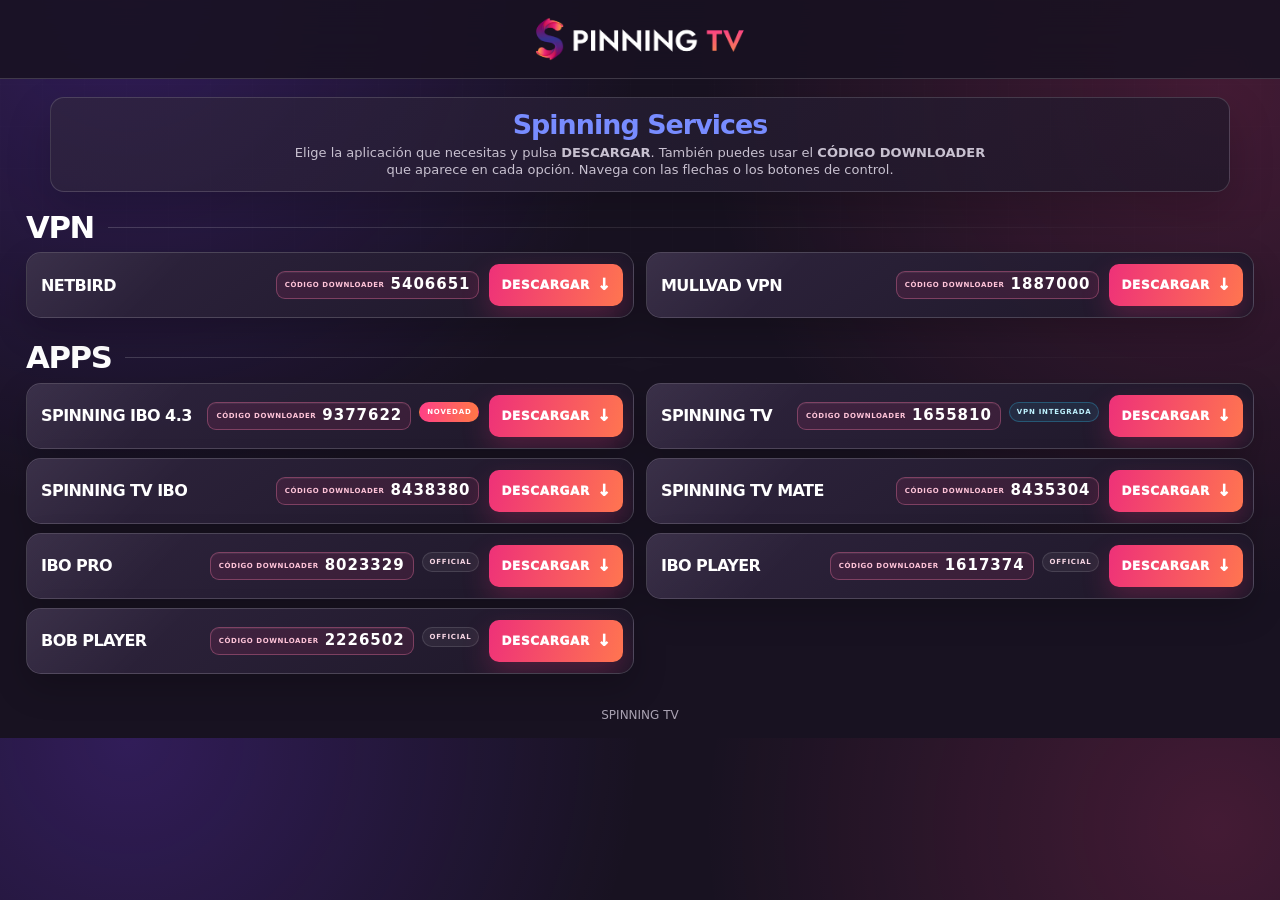
==== index.html @ a98658ad "Add files via upload" ====
<!doctype html>
<html lang="es">
<head>
  <meta charset="utf-8">
  <meta name="viewport" content="width=device-width, initial-scale=1">
  <meta http-equiv="Cache-Control" content="no-cache, no-store, must-revalidate">
  <meta http-equiv="Pragma" content="no-cache">
  <meta http-equiv="Expires" content="0">
  <meta name="theme-color" content="#181221">
  <title>Spinning TV · Descargas</title>
  <style>
    :root {
      --bg: #181221;
      --panel: rgba(42, 32, 56, .94);
      --line: rgba(255, 255, 255, .17);
      --text: #fff;
      --muted: #c8c1d0;
      --pink: #ff3f88;
      --orange: #ff7a45;
      --violet: #7c3cff;
      --cyan: #2dcfff;
    }

    * {
      box-sizing: border-box;
      -webkit-user-select: none;
      user-select: none;
    }
    html { scroll-behavior: smooth; }
    body {
      margin: 0;
      min-width: 320px;
      color: var(--text);
      background:
        radial-gradient(circle at 10% 0%, rgba(124, 60, 255, .25), transparent 32rem),
        radial-gradient(circle at 95% 12%, rgba(255, 63, 136, .19), transparent 32rem),
        var(--bg);
      font-family: Inter, ui-sans-serif, system-ui, -apple-system, BlinkMacSystemFont, "Segoe UI", sans-serif;
      -webkit-font-smoothing: antialiased;
    }

    body::before {
      content: "";
      position: fixed;
      inset: 0;
      pointer-events: none;
      opacity: .34;
      background-image:
        linear-gradient(rgba(255,255,255,.035) 1px, transparent 1px),
        linear-gradient(90deg, rgba(255,255,255,.035) 1px, transparent 1px);
      background-size: 42px 42px;
      mask-image: linear-gradient(to bottom, #000, transparent 72%);
    }

    img {
      display: block;
      max-width: 100%;
      pointer-events: none;
      -webkit-user-drag: none;
      user-drag: none;
    }
    a { color: inherit; }

    .topbar {
      position: relative;
      z-index: 2;
      border-bottom: 1px solid var(--line);
      background: rgba(24, 18, 33, .88);
      backdrop-filter: blur(18px);
    }

    .topbar-inner {
      width: min(1120px, calc(100% - 40px));
      min-height: 112px;
      margin: 0 auto;
      display: flex;
      align-items: center;
      justify-content: center;
    }

    .brand { width: min(440px, 72vw); }
    .brand img { width: 100%; height: 76px; object-fit: contain; object-position: center; }

    main {
      position: relative;
      z-index: 1;
      width: min(1120px, calc(100% - 40px));
      margin: 0 auto;
      padding: 34px 0 72px;
    }

    .intro {
      max-width: 920px;
      margin: 0 auto 48px;
      padding: 24px 30px;
      border: 1px solid rgba(255,255,255,.15);
      border-radius: 18px;
      background: linear-gradient(145deg, rgba(48,37,63,.72), rgba(29,23,40,.72));
      box-shadow: 0 18px 45px rgba(0,0,0,.18);
      text-align: center;
    }

    .intro h1 {
      margin: 0 0 10px;
      color: #788cff;
      font-size: clamp(27px, 3.4vw, 37px);
      line-height: 1.1;
      letter-spacing: -.035em;
    }

    .intro p {
      max-width: 710px;
      margin: 0 auto;
      color: #c8c1d0;
      font-size: 15px;
      line-height: 1.55;
    }

    .catalog + .catalog { margin-top: 56px; }

    .section-head {
      max-width: 920px;
      margin: 0 auto 18px;
      display: flex;
      align-items: center;
      gap: 18px;
    }

    h2 {
      margin: 0;
      font-size: clamp(30px, 4vw, 42px);
      line-height: 1;
      letter-spacing: -.045em;
    }

    .section-line { height: 1px; flex: 1; background: linear-gradient(90deg, var(--line), transparent); }

    .grid {
      max-width: 920px;
      margin: 0 auto;
      display: grid;
      grid-template-columns: 1fr;
      gap: 13px;
    }

    .card {
      position: relative;
      overflow: hidden;
      display: flex;
      flex-direction: row;
      border: 1px solid var(--line);
      border-radius: 20px;
      background: linear-gradient(145deg, rgba(48, 37, 63, .98), rgba(29, 23, 40, .98));
      box-shadow: 0 14px 34px rgba(0, 0, 0, .20);
      transition: transform .24s ease, border-color .24s ease, box-shadow .24s ease;
    }

    .card::after {
      content: "";
      position: absolute;
      inset: 0;
      pointer-events: none;
      border-radius: inherit;
      background: linear-gradient(135deg, rgba(255,255,255,.055), transparent 25%);
    }

    .card:hover {
      transform: translateX(5px);
      border-color: rgba(255, 76, 140, .35);
      box-shadow: 0 18px 42px rgba(0, 0, 0, .30), 0 0 34px rgba(124, 60, 255, .08);
    }


    .badge {
      align-self: flex-start;
      padding: 8px 11px;
      border: 1px solid rgba(255,255,255,.12);
      border-radius: 999px;
      color: #f8d7e5;
      background: rgba(255,255,255,.055);
      font-size: 10px;
      font-weight: 900;
      letter-spacing: .11em;
      text-transform: uppercase;
      white-space: nowrap;
    }

    .badge.hot { color: #fff; border-color: transparent; background: linear-gradient(100deg, var(--pink), var(--orange)); }
    .badge.vpn { color: #bff3ff; border-color: rgba(45,207,255,.27); background: rgba(45,207,255,.09); }

    .card-body {
      width: 100%;
      min-height: 88px;
      padding: 15px 18px;
      display: flex;
      align-items: center;
      justify-content: space-between;
      gap: 18px;
    }

    .title-group {
      min-width: 0;
      flex: 1;
      display: flex;
      flex-direction: row;
      flex-wrap: wrap;
      align-items: center;
      gap: 9px 14px;
    }

    .card h3 {
      min-width: 230px;
      margin: 0;
      font-size: clamp(21px, 2.2vw, 26px);
      line-height: 1.08;
      letter-spacing: -.035em;
    }

    .downloader-code {
      width: fit-content;
      padding: 7px 10px 8px;
      display: flex;
      align-items: center;
      gap: 8px;
      border: 1px solid rgba(255, 126, 172, .34);
      border-radius: 12px;
      color: #fff;
      background: rgba(255, 63, 136, .10);
      box-shadow: inset 0 1px 0 rgba(255,255,255,.06);
    }

    .downloader-code span {
      color: #ffc4d9;
      font-size: 9px;
      font-weight: 900;
      letter-spacing: .08em;
      text-transform: uppercase;
    }

    .downloader-code strong {
      font-size: 18px;
      line-height: 1;
      letter-spacing: .065em;
      font-variant-numeric: tabular-nums;
    }

    .download {
      position: relative;
      z-index: 2;
      isolation: isolate;
      min-width: 165px;
      min-height: 50px;
      padding: 12px 18px;
      display: inline-flex;
      align-items: center;
      justify-content: center;
      gap: 10px;
      border-radius: 13px;
      color: #fff;
      background: linear-gradient(105deg, #ee3179, #ff7550);
      box-shadow: 0 12px 28px rgba(238, 49, 121, .24);
      font-size: 15px;
      font-weight: 950;
      letter-spacing: .055em;
      text-decoration: none;
      text-transform: uppercase;
      transition: transform .22s ease, filter .22s ease, box-shadow .22s ease;
    }

    .download::before {
      content: "";
      position: absolute;
      z-index: -1;
      inset: -7px;
      border-radius: 20px;
      background: linear-gradient(105deg, var(--pink), var(--orange));
      filter: blur(17px);
      opacity: 0;
      transform: scale(.88);
      transition: opacity .22s ease, transform .22s ease;
    }

    .download::after { content: "↓"; font-size: 19px; line-height: 1; }
    .download:hover,
    .download:focus-visible {
      transform: translateY(-4px) scale(1.055);
      filter: brightness(1.14) saturate(1.15);
      box-shadow:
        0 0 15px rgba(255, 63, 136, .88),
        0 0 38px rgba(255, 87, 108, .68),
        0 18px 38px rgba(238, 49, 121, .36);
    }

    .download:hover::before,
    .download:focus-visible::before {
      opacity: .88;
      transform: scale(1.05);
      animation: download-glow 1.05s ease-in-out infinite alternate;
    }

    .download:focus-visible { outline: 3px solid #fff; outline-offset: 5px; }

    @keyframes download-glow {
      from { opacity: .62; filter: blur(14px); }
      to { opacity: 1; filter: blur(21px); }
    }

    footer {
      padding: 0 20px 34px;
      color: #aaa3b3;
      font-size: 12px;
      text-align: center;
    }

    @media (max-width: 850px) {
      .grid { grid-template-columns: 1fr; }
      .catalog + .catalog { margin-top: 50px; }
    }

    /* Vista compacta para televisores y pantallas grandes */
    @media (min-width: 900px) {
      .topbar-inner {
        width: min(1460px, calc(100% - 52px));
        min-height: 78px;
      }

      .brand { width: min(330px, 38vw); }
      .brand img { height: 54px; }

      main {
        width: min(1460px, calc(100% - 52px));
        padding: 18px 0 34px;
      }

      .intro {
        max-width: 1180px;
        margin-bottom: 20px;
        padding: 12px 22px;
        border-radius: 14px;
      }

      .intro h1 {
        margin-bottom: 4px;
        font-size: clamp(23px, 2.1vw, 31px);
      }

      .intro p {
        font-size: 13px;
        line-height: 1.35;
      }

      .catalog + .catalog { margin-top: 24px; }

      .section-head {
        max-width: 1460px;
        margin-bottom: 10px;
        gap: 14px;
      }

      h2 { font-size: clamp(25px, 2.4vw, 34px); }

      .grid {
        max-width: 1460px;
        grid-template-columns: repeat(2, minmax(0, 1fr));
        gap: 9px 12px;
      }

      .card { border-radius: 15px; }

      .card-body {
        min-height: 64px;
        padding: 8px 10px 8px 14px;
        gap: 10px;
      }

      .title-group {
        flex-wrap: nowrap;
        gap: 8px;
      }

      .card h3 {
        min-width: 0;
        flex: 1 1 auto;
        font-size: clamp(16px, 1.25vw, 20px);
        white-space: nowrap;
      }

      .downloader-code {
        flex: 0 0 auto;
        padding: 5px 8px 6px;
        gap: 6px;
        border-radius: 9px;
      }

      .downloader-code span { font-size: 7px; }
      .downloader-code strong { font-size: 15px; }

      .badge {
        flex: 0 0 auto;
        padding: 5px 7px;
        font-size: 7px;
      }

      .download {
        min-width: 132px;
        min-height: 42px;
        padding: 8px 12px;
        gap: 7px;
        border-radius: 10px;
        font-size: 12px;
      }

      .download::after { font-size: 16px; }

      footer { padding: 0 20px 16px; }
    }

    @media (max-width: 560px) {
      .topbar-inner, main { width: min(100% - 24px, 1120px); }
      .topbar-inner { min-height: 92px; }
      .brand { width: 280px; }
      .brand img { height: 58px; }
      main { padding-top: 38px; }
      .intro { margin-bottom: 38px; padding: 20px 17px; }
      .intro p { font-size: 14px; }
      .section-head { gap: 12px; }
      .card { border-radius: 20px; }
      .card-body { padding: 20px 16px 18px; flex-direction: column; align-items: stretch; gap: 16px; }
      .title-group { flex-direction: column; align-items: center; }
      .card h3 { font-size: 23px; text-align: center; }
      .card h3 { min-width: 0; }
      .downloader-code { flex-direction: column; gap: 5px; padding: 10px 16px; }
      .downloader-code strong { font-size: 20px; }
      .download { width: 100%; min-height: 56px; font-size: 17px; }
      .badge { padding: 7px 9px; font-size: 9px; }
    }

    @media (prefers-reduced-motion: reduce) {
      html { scroll-behavior: auto; }
      *, *::before, *::after { transition: none !important; }
    }
  </style>
</head>
<body>
  <header class="topbar">
    <div class="topbar-inner">
      <div class="brand" aria-label="Spinning TV">
        <img src="[data-uri]" alt="Spinning TV">
      </div>
    </div>
  </header>

  <main>
    <section class="intro" aria-labelledby="intro-title">
      <h1 id="intro-title">Spinning Services</h1>
      <p>Elige la aplicación que necesitas y pulsa <strong>DESCARGAR</strong>. También puedes usar el <strong>CÓDIGO DOWNLOADER</strong> que aparece en cada opción. Navega con las flechas o los botones de control.</p>
    </section>
    <section class="catalog" id="vpn" aria-labelledby="vpn-title">
      <div class="section-head">
        <h2 id="vpn-title">VPN</h2>
        <span class="section-line"></span>
      </div>
      <div class="grid">
        <article class="card">
          <div class="card-body">
            <div class="title-group">
              <h3>NETBIRD</h3>
              <div class="downloader-code"><span>Código Downloader</span><strong>5406651</strong></div>
            </div>
            <a class="download" href="https://github.com/msadk2/APPS/releases/download/SPINNINGTV/netbird-v0.5.0.apk" download>Descargar</a>
          </div>
        </article>

        <article class="card">
          <div class="card-body">
            <div class="title-group">
              <h3>MULLVAD VPN</h3>
              <div class="downloader-code"><span>Código Downloader</span><strong>1887000</strong></div>
            </div>
            <a class="download" href="https://github.com/msadk2/APPS/releases/download/SPINNINGTV/MullvadVPN-2025.1.apk" download>Descargar</a>
          </div>
        </article>
      </div>
    </section>

    <section class="catalog" id="apps" aria-labelledby="apps-title">
      <div class="section-head">
        <h2 id="apps-title">APPS</h2>
        <span class="section-line"></span>
      </div>
      <div class="grid">
        <article class="card">
          <div class="card-body">
            <div class="title-group">
              <h3>SPINNING IBO 4.3</h3>
              <div class="downloader-code"><span>Código Downloader</span><strong>9377622</strong></div>
              <span class="badge hot">Novedad</span>
            </div>
            <a class="download" href="https://github.com/msadk2/APPS/releases/download/SPINNINGTV/SPINNING.IBO.4.3.apk" download>Descargar</a>
          </div>
        </article>

        <article class="card">
          <div class="card-body">
            <div class="title-group">
              <h3>SPINNING TV</h3>
              <div class="downloader-code"><span>Código Downloader</span><strong>1655810</strong></div>
              <span class="badge vpn">VPN integrada</span>
            </div>
            <a class="download" href="https://github.com/msadk2/APPS/releases/download/SPINNINGTV/SpinningTV-7.0-v2001-vpn.apk" download>Descargar</a>
          </div>
        </article>

        <article class="card">
          <div class="card-body">
            <div class="title-group">
              <h3>SPINNING TV IBO</h3>
              <div class="downloader-code"><span>Código Downloader</span><strong>8438380</strong></div>
            </div>
            <a class="download" href="https://github.com/msadk2/APPS/releases/download/SPINNINGTV/SpinningTVIBO_ZIP806_signed.apk" download>Descargar</a>
          </div>
        </article>

        <article class="card">
          <div class="card-body">
            <div class="title-group">
              <h3>SPINNING TV MATE</h3>
              <div class="downloader-code"><span>Código Downloader</span><strong>8435304</strong></div>
            </div>
            <a class="download" href="https://github.com/msadk2/APPS/releases/download/SPINNINGTV/SpinningTVMate_ZIP96_signed.apk" download>Descargar</a>
          </div>
        </article>

        <article class="card">
          <div class="card-body">
            <div class="title-group">
              <h3>IBO PRO</h3>
              <div class="downloader-code"><span>Código Downloader</span><strong>8023329</strong></div>
              <span class="badge">Official</span>
            </div>
            <a class="download" href="https://github.com/msadk2/APPS/releases/download/SPINNINGTV/IBO.PRO.apk" download>Descargar</a>
          </div>
        </article>

        <article class="card">
          <div class="card-body">
            <div class="title-group">
              <h3>IBO PLAYER</h3>
              <div class="downloader-code"><span>Código Downloader</span><strong>1617374</strong></div>
              <span class="badge">Official</span>
            </div>
            <a class="download" href="https://github.com/msadk2/APPS/releases/download/SPINNINGTV/IBO.PLAYER.apk" download>Descargar</a>
          </div>
        </article>

        <article class="card">
          <div class="card-body">
            <div class="title-group">
              <h3>BOB PLAYER</h3>
              <div class="downloader-code"><span>Código Downloader</span><strong>2226502</strong></div>
              <span class="badge">Official</span>
            </div>
            <a class="download" href="https://github.com/msadk2/APPS/releases/download/SPINNINGTV/BOB.PLAYER.apk" download>Descargar</a>
          </div>
        </article>
      </div>
    </section>
  </main>

  <footer>SPINNING TV</footer>
  <script>
    document.addEventListener("copy", event => event.preventDefault());
    document.addEventListener("cut", event => event.preventDefault());
    document.addEventListener("dragstart", event => event.preventDefault());
    document.addEventListener("selectstart", event => event.preventDefault());
    document.addEventListener("contextmenu", event => {
      if (event.target.closest("img")) event.preventDefault();
    });
  </script>
</body>
</html>
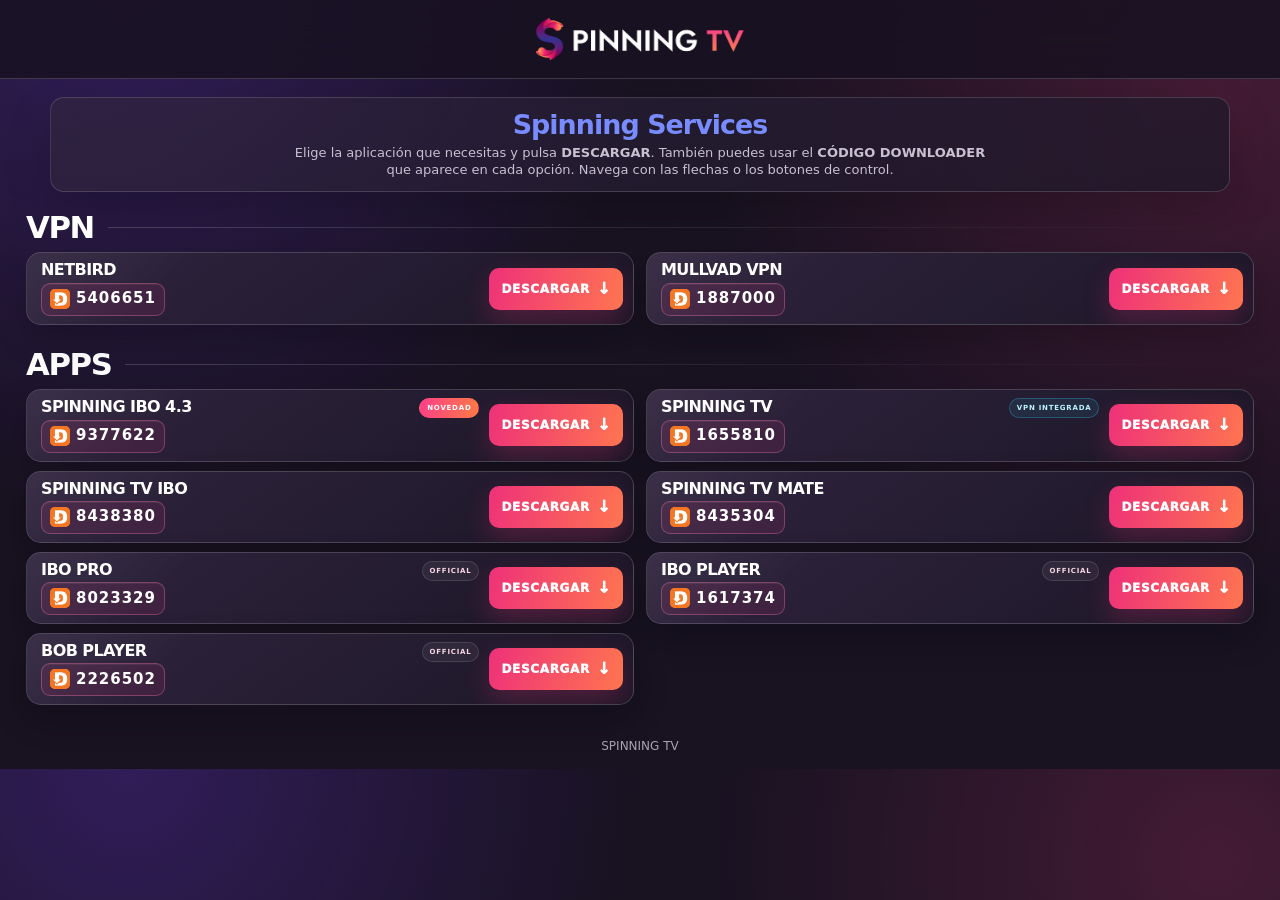
==== commit 101fd5e4: "Add files via upload" ====
--- a/index.html
+++ b/index.html
@@ -230,11 +230,37 @@
     }
 
     .downloader-code span {
-      color: #ffc4d9;
-      font-size: 9px;
-      font-weight: 900;
-      letter-spacing: .08em;
-      text-transform: uppercase;
+      width: 24px;
+      height: 24px;
+      flex: 0 0 24px;
+      overflow: hidden;
+      border-radius: 5px;
+      color: transparent;
+      position: relative;
+      background: #ff761b;
+      font-size: 0;
+      line-height: 0;
+      text-indent: -9999px;
+    }
+
+    .downloader-code span::after {
+      content: "D";
+      position: absolute;
+      inset: 0;
+      display: grid;
+      place-items: center;
+      color: #fff;
+      font: 950 17px/1 Arial, sans-serif;
+      text-indent: 0;
+    }
+
+    .downloader-code span img {
+      position: absolute;
+      z-index: 1;
+      inset: 0;
+      width: 100%;
+      height: 100%;
+      object-fit: cover;
     }
 
     .downloader-code strong {
@@ -374,28 +400,39 @@
       }
 
       .title-group {
-        flex-wrap: nowrap;
-        gap: 8px;
+        display: grid;
+        grid-template-columns: minmax(0, 1fr) auto;
+        grid-template-areas:
+          "title badge"
+          "code badge";
+        align-items: center;
+        gap: 4px 8px;
       }
 
       .card h3 {
+        grid-area: title;
         min-width: 0;
-        flex: 1 1 auto;
         font-size: clamp(16px, 1.25vw, 20px);
         white-space: nowrap;
       }
 
       .downloader-code {
+        grid-area: code;
         flex: 0 0 auto;
         padding: 5px 8px 6px;
         gap: 6px;
         border-radius: 9px;
       }
 
-      .downloader-code span { font-size: 7px; }
+      .downloader-code span {
+        width: 20px;
+        height: 20px;
+        flex-basis: 20px;
+      }
       .downloader-code strong { font-size: 15px; }
 
       .badge {
+        grid-area: badge;
         flex: 0 0 auto;
         padding: 5px 7px;
         font-size: 7px;
@@ -569,6 +606,17 @@
 
   <footer>SPINNING TV</footer>
   <script>
+    const downloaderIcon = "[data-uri]";
+    document.querySelectorAll(".downloader-code span").forEach(label => {
+      const icon = document.createElement("img");
+      icon.src = downloaderIcon;
+      icon.alt = "Downloader";
+      icon.width = 24;
+      icon.height = 24;
+      label.textContent = "";
+      label.appendChild(icon);
+    });
+
     document.addEventListener("copy", event => event.preventDefault());
     document.addEventListener("cut", event => event.preventDefault());
     document.addEventListener("dragstart", event => event.preventDefault());
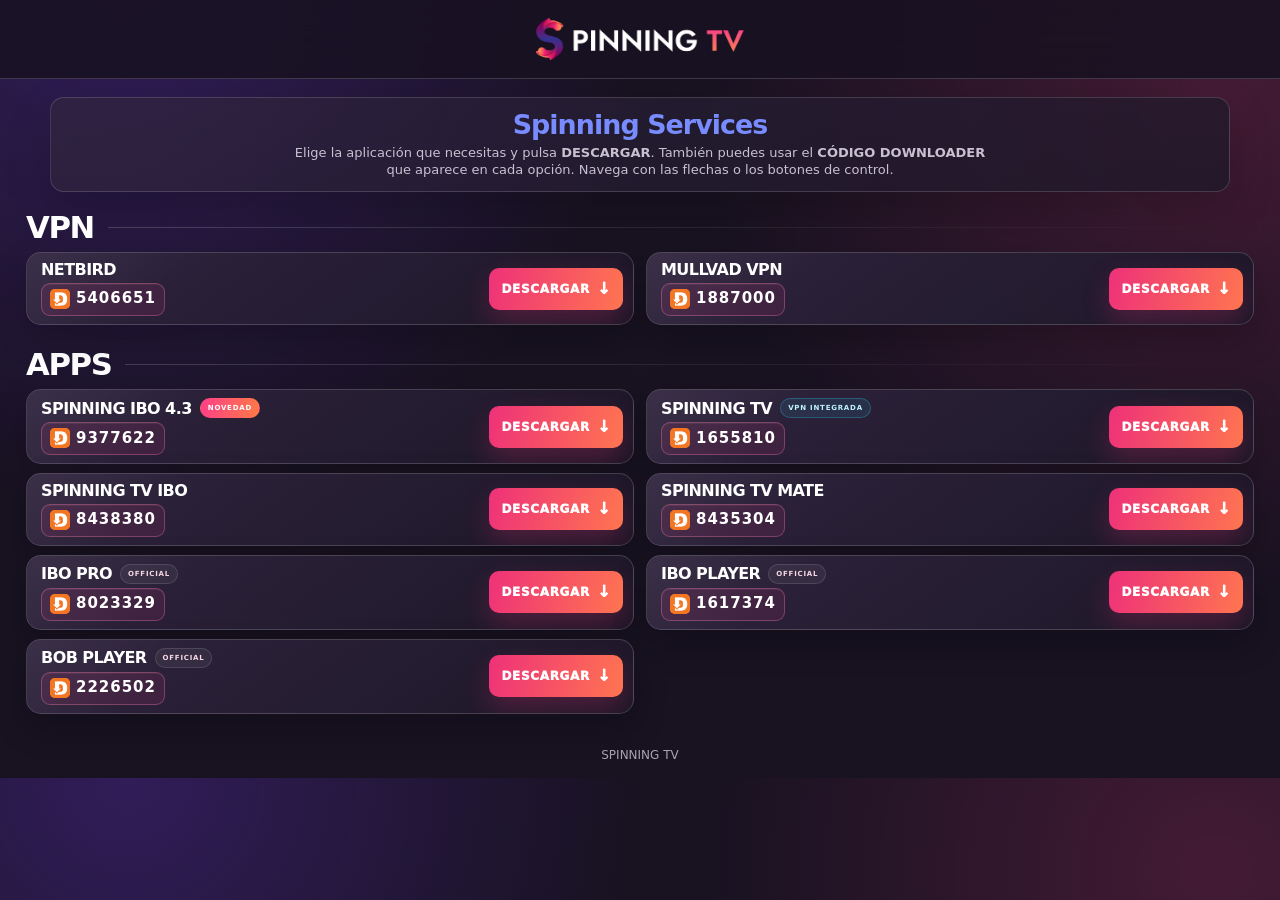
==== commit 99d61495: "Add files via upload" ====
--- a/index.html
+++ b/index.html
@@ -401,10 +401,11 @@
 
       .title-group {
         display: grid;
-        grid-template-columns: minmax(0, 1fr) auto;
+        grid-template-columns: max-content max-content;
         grid-template-areas:
           "title badge"
-          "code badge";
+          "code code";
+        justify-content: start;
         align-items: center;
         gap: 4px 8px;
       }
@@ -436,6 +437,7 @@
         flex: 0 0 auto;
         padding: 5px 7px;
         font-size: 7px;
+        align-self: center;
       }
 
       .download {
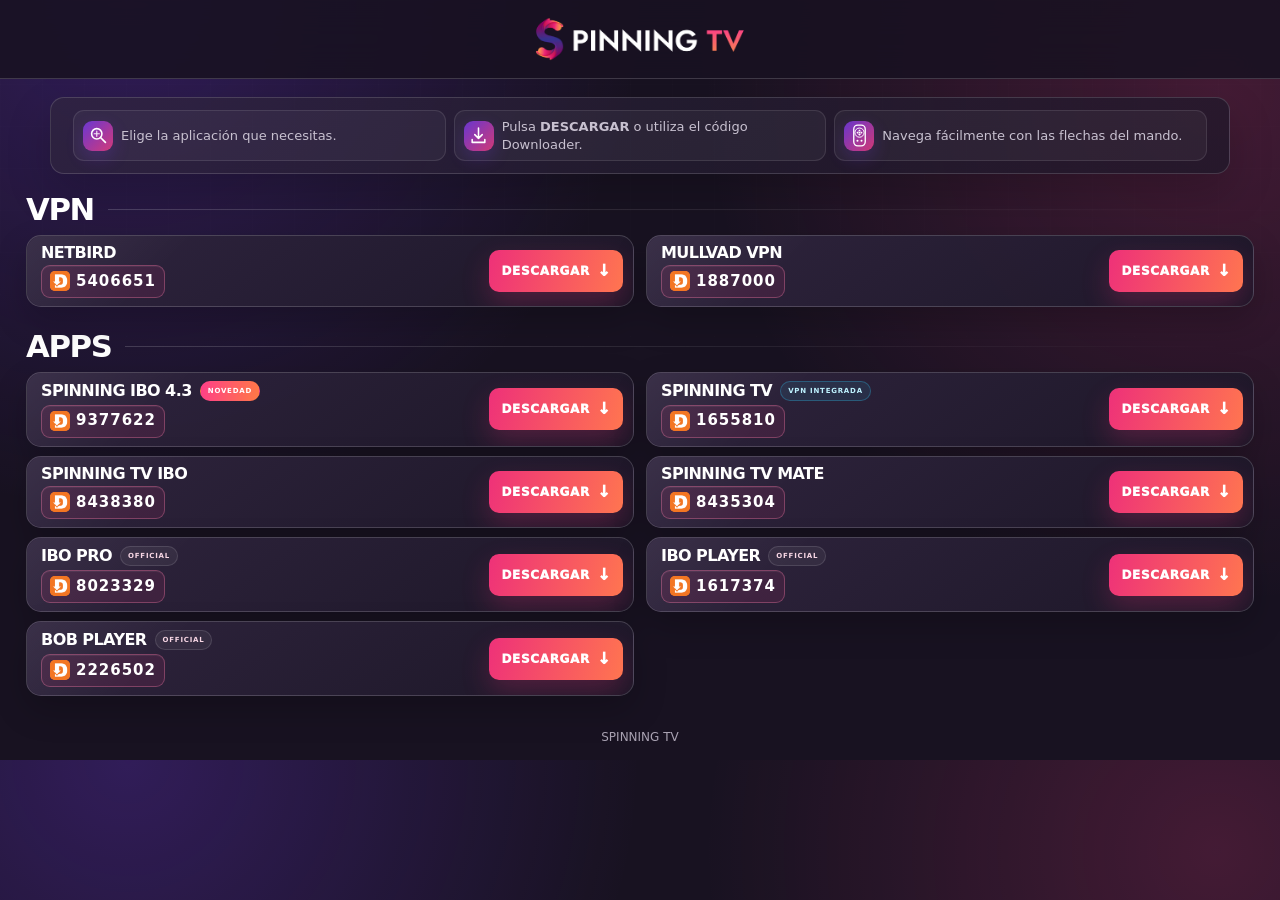
==== commit fc162460: "Add files via upload" ====
--- a/index.html
+++ b/index.html
@@ -116,6 +116,49 @@
       line-height: 1.55;
     }
 
+    .intro-steps {
+      display: grid;
+      grid-template-columns: repeat(3, minmax(0, 1fr));
+      gap: 10px;
+    }
+
+    .intro-step {
+      min-width: 0;
+      padding: 10px 12px;
+      display: flex;
+      align-items: center;
+      gap: 10px;
+      border: 1px solid rgba(255,255,255,.10);
+      border-radius: 13px;
+      background: rgba(255,255,255,.045);
+      text-align: left;
+    }
+
+    .intro-step-icon {
+      width: 36px;
+      height: 36px;
+      flex: 0 0 36px;
+      display: grid;
+      place-items: center;
+      border-radius: 11px;
+      background: linear-gradient(135deg, rgba(124,60,255,.75), rgba(255,63,136,.78));
+      box-shadow: 0 7px 18px rgba(124,60,255,.20);
+      font-size: 20px;
+      line-height: 1;
+    }
+
+    .intro-step-icon svg {
+      width: 27px;
+      height: 27px;
+      display: block;
+    }
+
+    .intro-step p {
+      max-width: none;
+      margin: 0;
+      line-height: 1.3;
+    }
+
     .catalog + .catalog { margin-top: 56px; }
 
     .section-head {
@@ -375,6 +418,11 @@
         line-height: 1.35;
       }
 
+      .intro-steps { gap: 8px; }
+      .intro-step { padding: 7px 9px; gap: 8px; border-radius: 11px; }
+      .intro-step-icon { width: 30px; height: 30px; flex-basis: 30px; border-radius: 9px; font-size: 17px; }
+      .intro-step-icon svg { width: 23px; height: 23px; }
+
       .catalog + .catalog { margin-top: 24px; }
 
       .section-head {
@@ -462,6 +510,8 @@
       main { padding-top: 38px; }
       .intro { margin-bottom: 38px; padding: 20px 17px; }
       .intro p { font-size: 14px; }
+      .intro-steps { grid-template-columns: 1fr; }
+      .intro-step { padding: 10px 12px; }
       .section-head { gap: 12px; }
       .card { border-radius: 20px; }
       .card-body { padding: 20px 16px 18px; flex-direction: column; align-items: stretch; gap: 16px; }
@@ -490,9 +540,40 @@
   </header>
 
   <main>
-    <section class="intro" aria-labelledby="intro-title">
-      <h1 id="intro-title">Spinning Services</h1>
-      <p>Elige la aplicación que necesitas y pulsa <strong>DESCARGAR</strong>. También puedes usar el <strong>CÓDIGO DOWNLOADER</strong> que aparece en cada opción. Navega con las flechas o los botones de control.</p>
+    <section class="intro" aria-label="Instrucciones de descarga">
+      <div class="intro-steps">
+        <div class="intro-step">
+          <span class="intro-step-icon" aria-hidden="true">
+            <svg viewBox="0 0 40 40" xmlns="http://www.w3.org/2000/svg">
+              <circle cx="17" cy="17" r="9" fill="none" stroke="white" stroke-width="2.7"/>
+              <path d="M23.5 23.5L32 32" fill="none" stroke="white" stroke-width="3" stroke-linecap="round"/>
+              <path d="M12.5 17h9M17 12.5v9" fill="none" stroke="white" stroke-width="2" stroke-linecap="round" opacity=".9"/>
+            </svg>
+          </span>
+          <p>Elige la aplicación que necesitas.</p>
+        </div>
+        <div class="intro-step">
+          <span class="intro-step-icon" aria-hidden="true">
+            <svg viewBox="0 0 40 40" xmlns="http://www.w3.org/2000/svg">
+              <path d="M20 7v18M13.5 18.5L20 25l6.5-6.5M9 27v5h22v-5" fill="none" stroke="white" stroke-width="2.7" stroke-linecap="round" stroke-linejoin="round"/>
+            </svg>
+          </span>
+          <p>Pulsa <strong>DESCARGAR</strong> o utiliza el código Downloader.</p>
+        </div>
+        <div class="intro-step">
+          <span class="intro-step-icon" aria-hidden="true">
+            <svg viewBox="0 0 40 40" xmlns="http://www.w3.org/2000/svg">
+              <rect x="10" y="2" width="20" height="36" rx="7" fill="none" stroke="white" stroke-width="2.3"/>
+              <circle cx="20" cy="15" r="8" fill="none" stroke="white" stroke-width="1.7"/>
+              <path d="M20 9.5l-2.6 3.3h5.2zM20 20.5l-2.6-3.3h5.2zM14.5 15l3.3-2.6v5.2zM25.5 15l-3.3-2.6v5.2z" fill="white"/>
+              <circle cx="20" cy="15" r="1.7" fill="white"/>
+              <circle cx="16.5" cy="29" r="1.8" fill="white"/>
+              <circle cx="23.5" cy="29" r="1.8" fill="white"/>
+            </svg>
+          </span>
+          <p>Navega fácilmente con las flechas del mando.</p>
+        </div>
+      </div>
     </section>
     <section class="catalog" id="vpn" aria-labelledby="vpn-title">
       <div class="section-head">
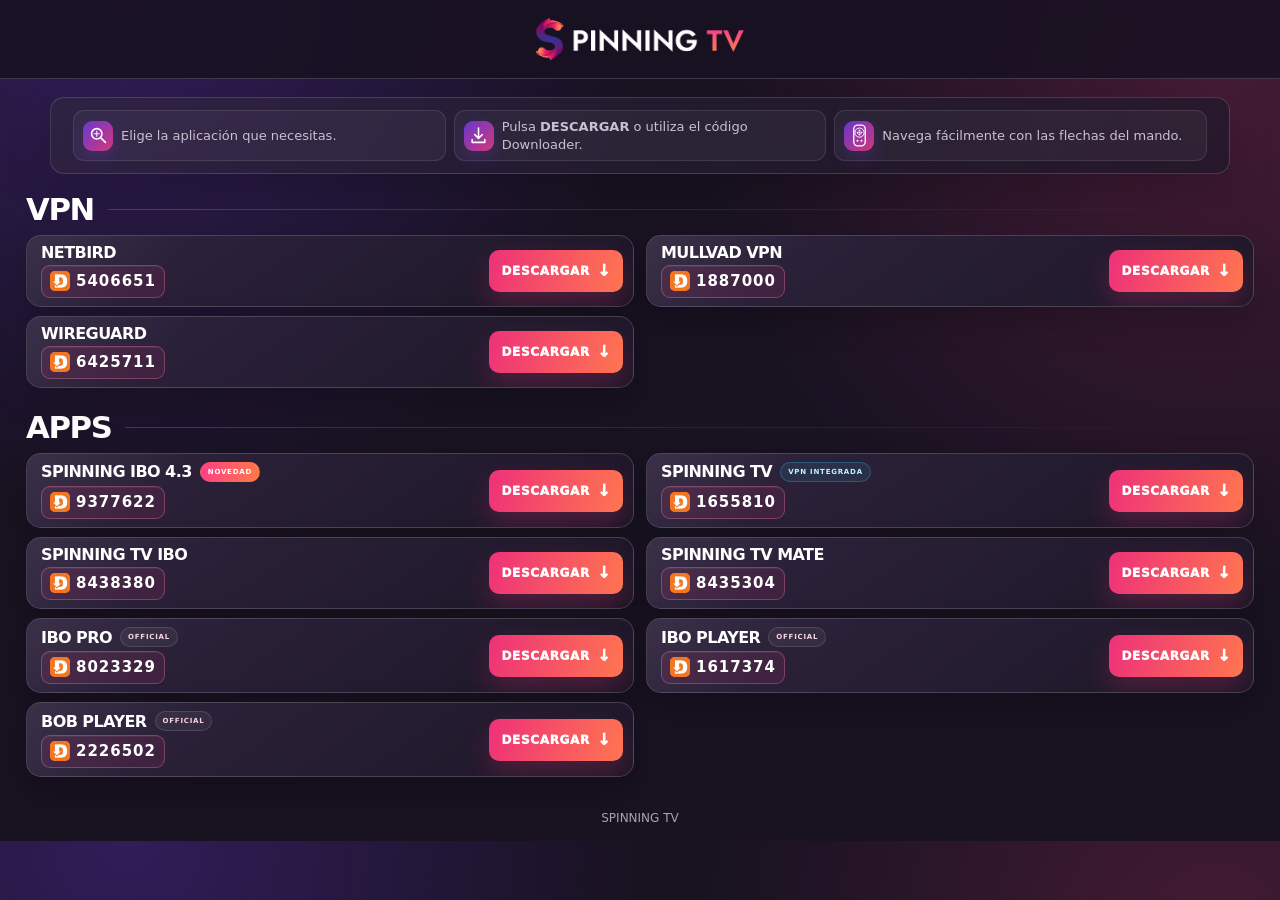
==== commit 7d03304d: "Add files via upload" ====
--- a/index.html
+++ b/index.html
@@ -500,6 +500,10 @@
       .download::after { font-size: 16px; }
 
       footer { padding: 0 20px 16px; }
+    }
+
+    @media (min-width: 1450px) {
+      #vpn .grid { grid-template-columns: repeat(3, minmax(0, 1fr)); }
     }
 
     @media (max-width: 560px) {
@@ -600,6 +604,16 @@
             <a class="download" href="https://github.com/msadk2/APPS/releases/download/SPINNINGTV/MullvadVPN-2025.1.apk" download>Descargar</a>
           </div>
         </article>
+
+        <article class="card">
+          <div class="card-body">
+            <div class="title-group">
+              <h3>WIREGUARD</h3>
+              <div class="downloader-code"><span>Código Downloader</span><strong>6425711</strong></div>
+            </div>
+            <a class="download" href="https://github.com/msadk2/APPS/releases/download/SPINNINGTV/WIREGUARD.1.0.20260315.apk" download>Descargar</a>
+          </div>
+        </article>
       </div>
     </section>
 
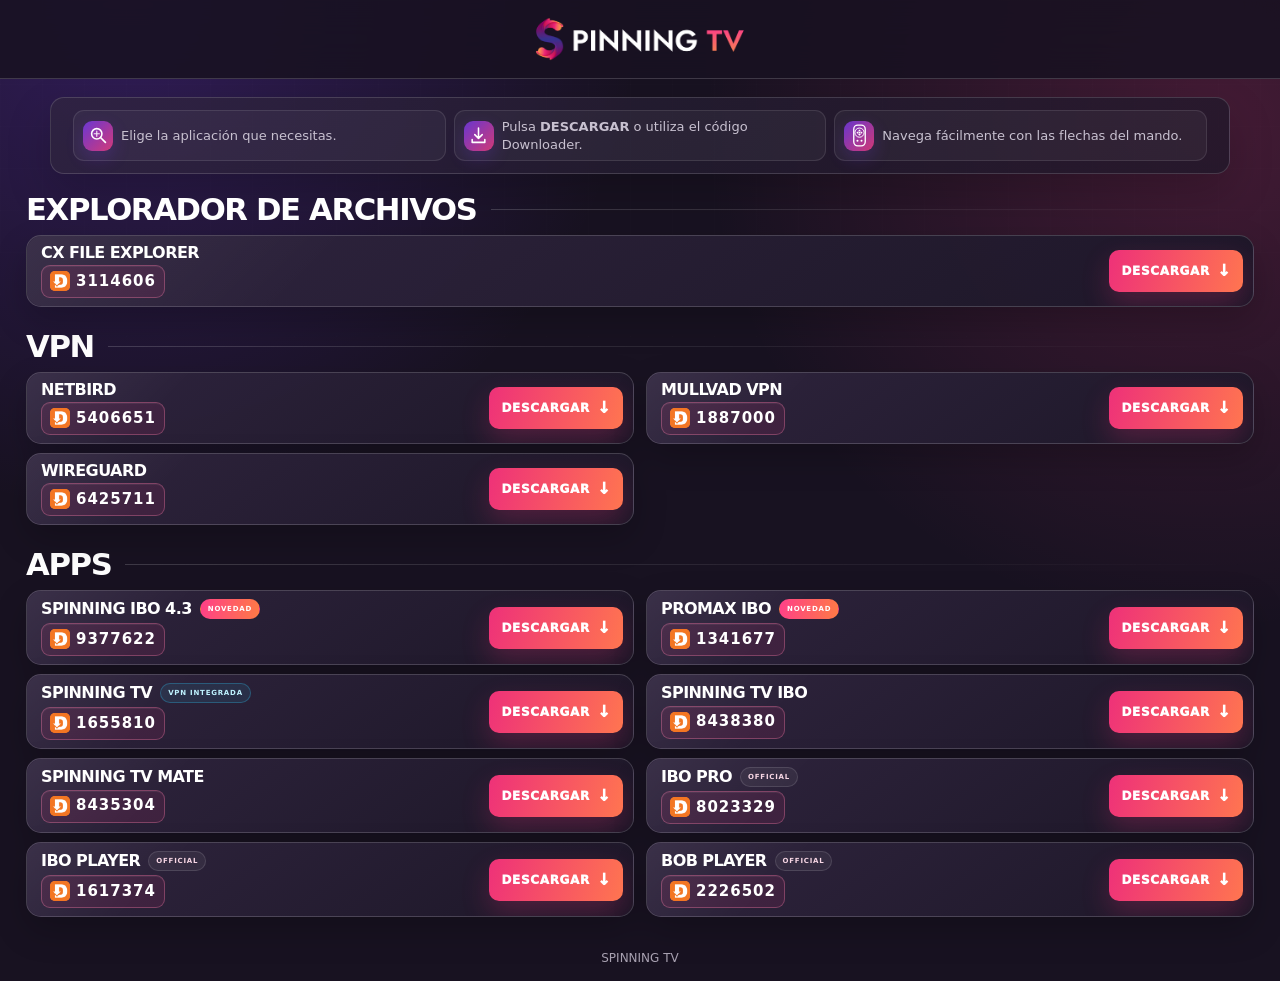
==== commit 28f30703: "Add files via upload" ====
--- a/index.html
+++ b/index.html
@@ -185,6 +185,8 @@
       grid-template-columns: 1fr;
       gap: 13px;
     }
+
+    #explorer .card { grid-column: 1 / -1; }
 
     .card {
       position: relative;
@@ -579,6 +581,24 @@
         </div>
       </div>
     </section>
+    <section class="catalog" id="explorer" aria-labelledby="explorer-title">
+      <div class="section-head">
+        <h2 id="explorer-title">EXPLORADOR DE ARCHIVOS</h2>
+        <span class="section-line"></span>
+      </div>
+      <div class="grid">
+        <article class="card">
+          <div class="card-body">
+            <div class="title-group">
+              <h3>CX FILE EXPLORER</h3>
+              <div class="downloader-code"><span>Código Downloader</span><strong>3114606</strong></div>
+            </div>
+            <a class="download" href="https://aftv.news/3114606" download>Descargar</a>
+          </div>
+        </article>
+      </div>
+    </section>
+
     <section class="catalog" id="vpn" aria-labelledby="vpn-title">
       <div class="section-head">
         <h2 id="vpn-title">VPN</h2>
@@ -631,6 +651,17 @@
               <span class="badge hot">Novedad</span>
             </div>
             <a class="download" href="https://github.com/msadk2/APPS/releases/download/SPINNINGTV/SPINNING.IBO.4.3.apk" download>Descargar</a>
+          </div>
+        </article>
+
+        <article class="card">
+          <div class="card-body">
+            <div class="title-group">
+              <h3>PROMAX IBO</h3>
+              <div class="downloader-code"><span>Código Downloader</span><strong>1341677</strong></div>
+              <span class="badge hot">Novedad</span>
+            </div>
+            <a class="download" href="https://aftv.news/1341677" download>Descargar</a>
           </div>
         </article>
 
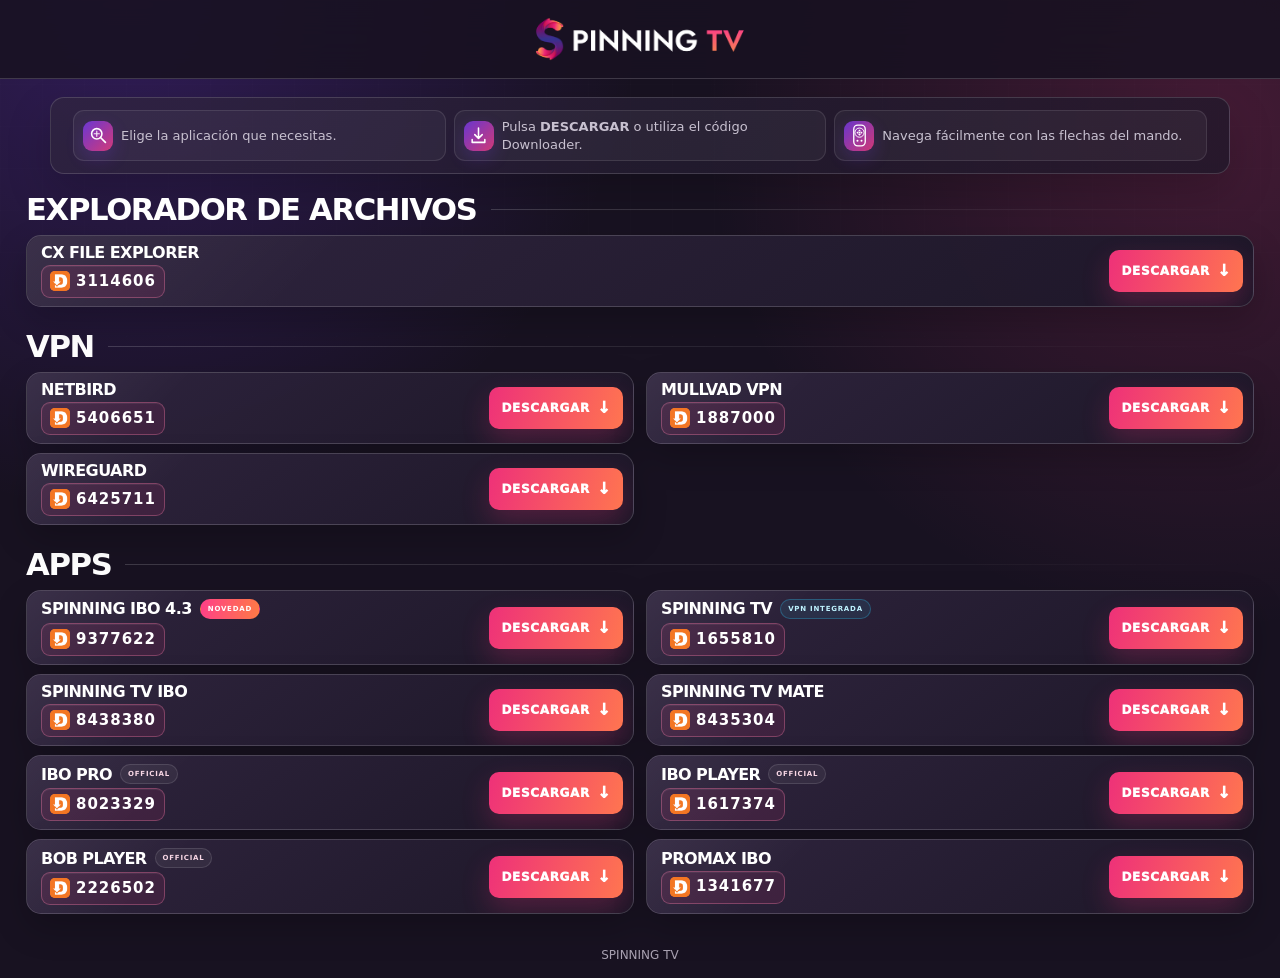
==== commit 2cb415a1: "Add files via upload" ====
--- a/index.html
+++ b/index.html
@@ -593,7 +593,7 @@
               <h3>CX FILE EXPLORER</h3>
               <div class="downloader-code"><span>Código Downloader</span><strong>3114606</strong></div>
             </div>
-            <a class="download" href="https://aftv.news/3114606" download>Descargar</a>
+            <a class="download" href="https://github.com/msadk2/APPS/releases/download/SPINNINGTV/CX.FILE.EXPLORER.2.7.9.apk" download>Descargar</a>
           </div>
         </article>
       </div>
@@ -657,17 +657,6 @@
         <article class="card">
           <div class="card-body">
             <div class="title-group">
-              <h3>PROMAX IBO</h3>
-              <div class="downloader-code"><span>Código Downloader</span><strong>1341677</strong></div>
-              <span class="badge hot">Novedad</span>
-            </div>
-            <a class="download" href="https://aftv.news/1341677" download>Descargar</a>
-          </div>
-        </article>
-
-        <article class="card">
-          <div class="card-body">
-            <div class="title-group">
               <h3>SPINNING TV</h3>
               <div class="downloader-code"><span>Código Downloader</span><strong>1655810</strong></div>
               <span class="badge vpn">VPN integrada</span>
@@ -726,6 +715,16 @@
               <span class="badge">Official</span>
             </div>
             <a class="download" href="https://github.com/msadk2/APPS/releases/download/SPINNINGTV/BOB.PLAYER.apk" download>Descargar</a>
+          </div>
+        </article>
+
+        <article class="card">
+          <div class="card-body">
+            <div class="title-group">
+              <h3>PROMAX IBO</h3>
+              <div class="downloader-code"><span>Código Downloader</span><strong>1341677</strong></div>
+            </div>
+            <a class="download" href="https://github.com/msadk2/APPS/releases/download/SPINNINGTV/PROMAX.IBO.PLAYER.EDITION.apk" download>Descargar</a>
           </div>
         </article>
       </div>
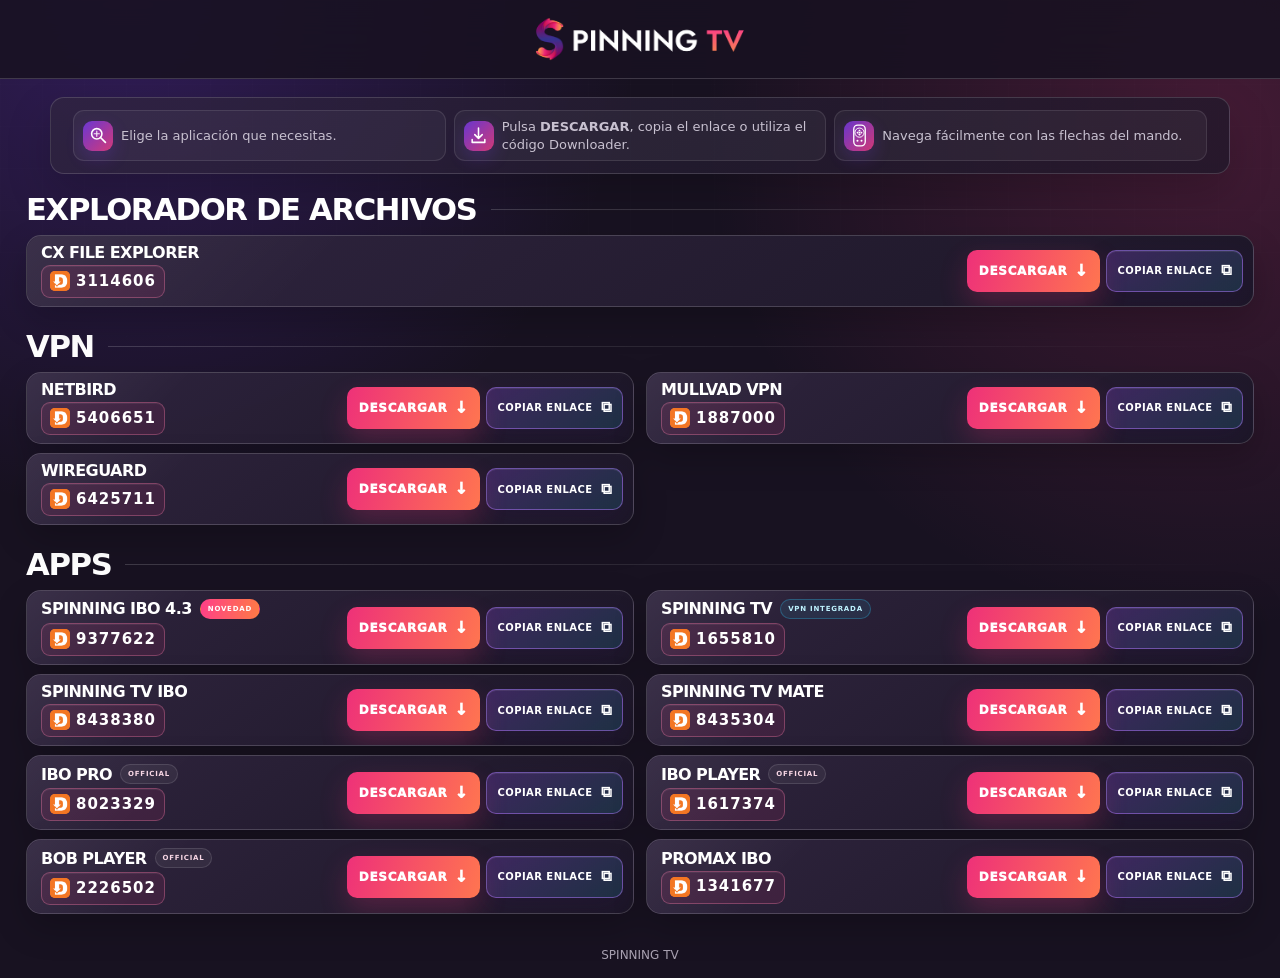
==== commit d539d93d: "Add files via upload" ====
--- a/index.html
+++ b/index.html
@@ -315,6 +315,13 @@
       font-variant-numeric: tabular-nums;
     }
 
+    .card-actions {
+      flex: 0 0 auto;
+      display: flex;
+      align-items: center;
+      gap: 9px;
+    }
+
     .download {
       position: relative;
       z-index: 2;
@@ -371,6 +378,50 @@
 
     .download:focus-visible { outline: 3px solid #fff; outline-offset: 5px; }
 
+    .copy-link {
+      min-width: 142px;
+      min-height: 50px;
+      padding: 11px 15px;
+      display: inline-flex;
+      align-items: center;
+      justify-content: center;
+      gap: 8px;
+      border: 1px solid rgba(173, 126, 255, .48);
+      border-radius: 13px;
+      color: #fff;
+      background: linear-gradient(145deg, rgba(117, 65, 191, .34), rgba(35, 162, 193, .18));
+      box-shadow: inset 0 1px 0 rgba(255,255,255,.08), 0 10px 24px rgba(42, 20, 74, .22);
+      font: inherit;
+      font-size: 13px;
+      font-weight: 900;
+      letter-spacing: .045em;
+      text-transform: uppercase;
+      cursor: pointer;
+      transition: transform .22s ease, border-color .22s ease, background .22s ease, box-shadow .22s ease;
+    }
+
+    .copy-link::after { content: "⧉"; font-size: 18px; line-height: 1; }
+
+    .copy-link:hover,
+    .copy-link:focus-visible {
+      transform: translateY(-3px);
+      border-color: rgba(100, 224, 255, .9);
+      background: linear-gradient(145deg, rgba(129, 69, 219, .54), rgba(32, 180, 214, .30));
+      box-shadow: 0 0 22px rgba(77, 188, 255, .30), 0 14px 30px rgba(42, 20, 74, .30);
+      outline: none;
+    }
+
+    .copy-link:focus-visible { outline: 3px solid #fff; outline-offset: 5px; }
+
+    .copy-link.is-copied {
+      border-color: rgba(85, 239, 170, .78);
+      color: #d9ffef;
+      background: linear-gradient(145deg, rgba(28, 160, 112, .48), rgba(21, 114, 119, .42));
+      box-shadow: 0 0 22px rgba(85, 239, 170, .25);
+    }
+
+    .copy-link.is-copied::after { content: "✓"; }
+
     @keyframes download-glow {
       from { opacity: .62; filter: blur(14px); }
       to { opacity: 1; filter: blur(21px); }
@@ -501,7 +552,23 @@
 
       .download::after { font-size: 16px; }
 
+      .card-actions { gap: 6px; }
+
+      .copy-link {
+        min-width: 116px;
+        min-height: 42px;
+        padding: 8px 10px;
+        border-radius: 10px;
+        font-size: 10px;
+      }
+
+      .copy-link::after { font-size: 15px; }
+
       footer { padding: 0 20px 16px; }
+    }
+
+    @media (min-width: 900px) and (max-width: 1150px) {
+      .card-actions { flex-direction: column; align-items: stretch; }
     }
 
     @media (min-width: 1450px) {
@@ -526,7 +593,8 @@
       .card h3 { min-width: 0; }
       .downloader-code { flex-direction: column; gap: 5px; padding: 10px 16px; }
       .downloader-code strong { font-size: 20px; }
-      .download { width: 100%; min-height: 56px; font-size: 17px; }
+      .card-actions { width: 100%; flex-direction: column; }
+      .download, .copy-link { width: 100%; min-height: 56px; font-size: 17px; }
       .badge { padding: 7px 9px; font-size: 9px; }
     }
 
@@ -564,7 +632,7 @@
               <path d="M20 7v18M13.5 18.5L20 25l6.5-6.5M9 27v5h22v-5" fill="none" stroke="white" stroke-width="2.7" stroke-linecap="round" stroke-linejoin="round"/>
             </svg>
           </span>
-          <p>Pulsa <strong>DESCARGAR</strong> o utiliza el código Downloader.</p>
+          <p>Pulsa <strong>DESCARGAR</strong>, copia el enlace o utiliza el código Downloader.</p>
         </div>
         <div class="intro-step">
           <span class="intro-step-icon" aria-hidden="true">
@@ -744,7 +812,76 @@
       label.appendChild(icon);
     });
 
-    document.addEventListener("copy", event => event.preventDefault());
+    let allowProgrammaticCopy = false;
+
+    function fallbackCopy(text) {
+      const field = document.createElement("textarea");
+      field.value = text;
+      field.setAttribute("readonly", "");
+      field.style.position = "fixed";
+      field.style.opacity = "0";
+      field.style.pointerEvents = "none";
+      document.body.appendChild(field);
+      field.select();
+      field.setSelectionRange(0, field.value.length);
+      allowProgrammaticCopy = true;
+      const copied = document.execCommand("copy");
+      allowProgrammaticCopy = false;
+      field.remove();
+      return copied;
+    }
+
+    document.querySelectorAll(".card").forEach(card => {
+      const download = card.querySelector("a.download");
+      if (!download) return;
+
+      const actions = document.createElement("div");
+      actions.className = "card-actions";
+      download.parentNode.insertBefore(actions, download);
+      actions.appendChild(download);
+
+      const copyButton = document.createElement("button");
+      copyButton.type = "button";
+      copyButton.className = "copy-link";
+      copyButton.textContent = "Copiar enlace";
+      const appName = card.querySelector("h3")?.textContent.trim() || "la aplicación";
+      copyButton.setAttribute("aria-label", `Copiar enlace de ${appName}`);
+      actions.appendChild(copyButton);
+
+      let feedbackTimer;
+      copyButton.addEventListener("click", async () => {
+        const url = download.href;
+        let copied = false;
+
+        try {
+          if (navigator.clipboard && window.isSecureContext) {
+            await navigator.clipboard.writeText(url);
+            copied = true;
+          } else {
+            copied = fallbackCopy(url);
+          }
+        } catch (_) {
+          copied = fallbackCopy(url);
+        }
+
+        if (!copied) {
+          window.prompt("Copia este enlace:", url);
+          return;
+        }
+
+        clearTimeout(feedbackTimer);
+        copyButton.textContent = "¡Copiado!";
+        copyButton.classList.add("is-copied");
+        feedbackTimer = setTimeout(() => {
+          copyButton.textContent = "Copiar enlace";
+          copyButton.classList.remove("is-copied");
+        }, 1800);
+      });
+    });
+
+    document.addEventListener("copy", event => {
+      if (!allowProgrammaticCopy) event.preventDefault();
+    });
     document.addEventListener("cut", event => event.preventDefault());
     document.addEventListener("dragstart", event => event.preventDefault());
     document.addEventListener("selectstart", event => event.preventDefault());
